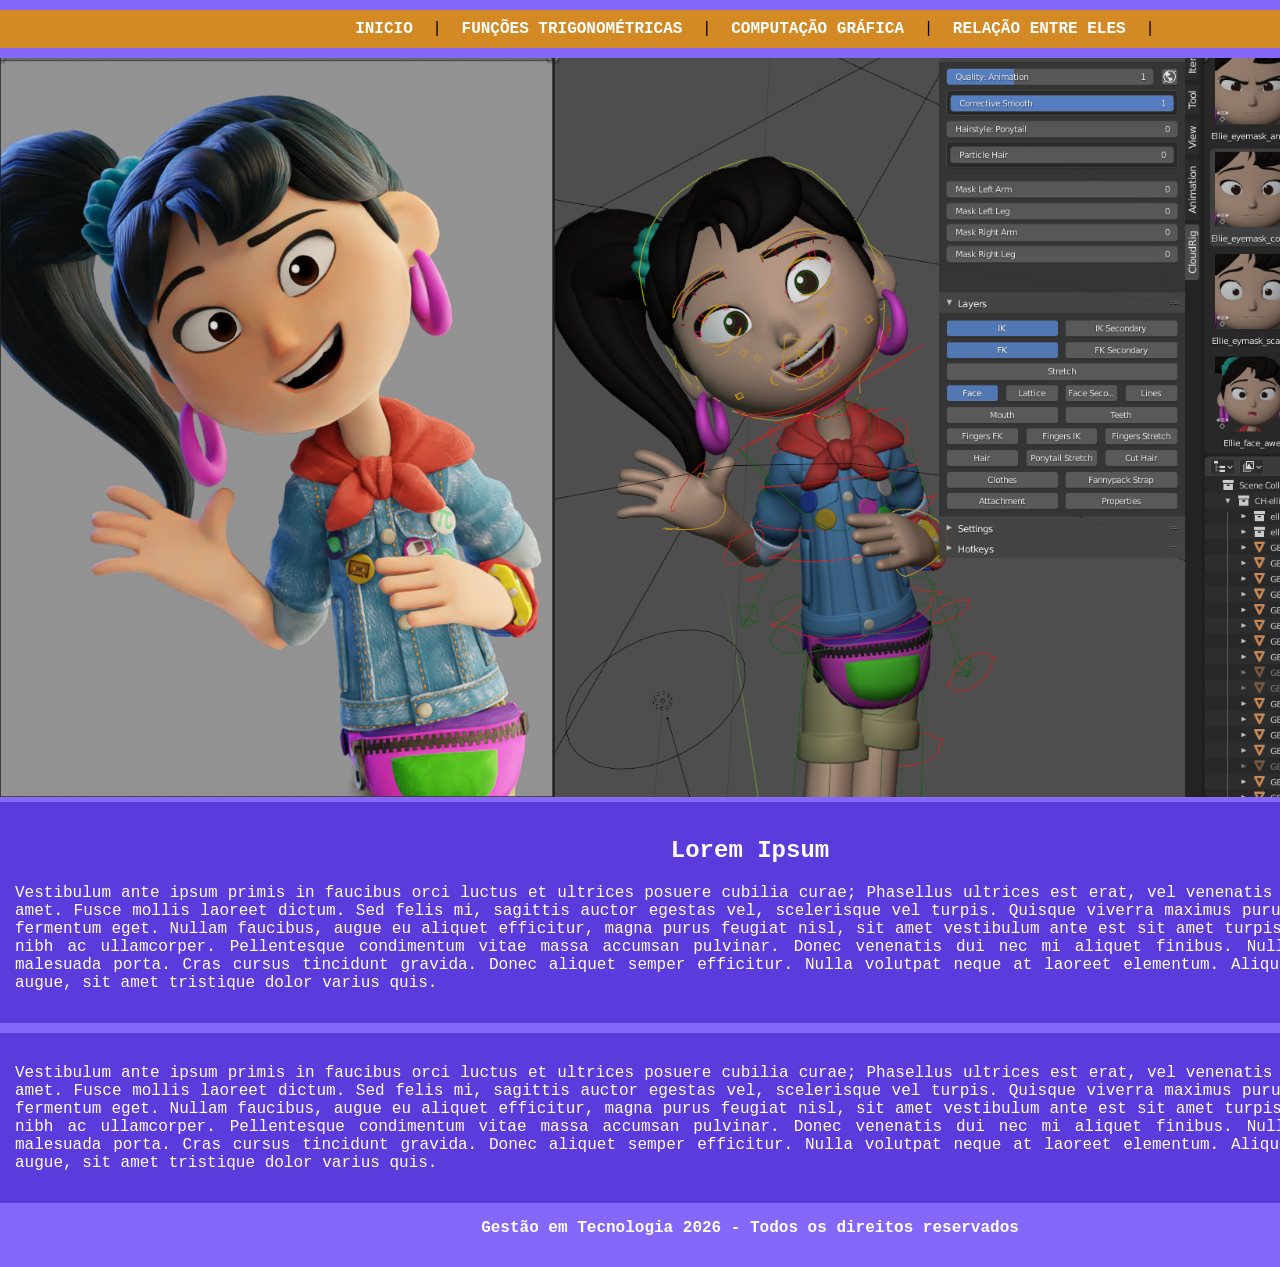
==== projeto matematica/computacaografica.html @ 8c7913ad "add: criação do modelo base do site" ====
<!DOCTYPE html>
<html>
	<head>
		<title>Gestão em Tecnologia</title>
		<meta charset="utf-8">

		<link rel="stylesheet" type="text/css" href="estilo.css">
		
	</head>
	<body>

		<div class="principal">
			<div class="menu">
				<a href="index.html"> INICIO</a> |
				<a href="funcoestrigonometricas.html"> FUNÇÕES TRIGONOMÉTRICAS </a> |
				<a href="computacaografica.html"> COMPUTAÇÃO GRÁFICA </a> |
				<a href="#"> RELAÇÃO ENTRE ELES </a> |
			</div>
			
			<img src="imagens/bannercomputacao.png" width="1500">
			
			<div class="conteudo">
				<h2>Lorem Ipsum</h2>
				<p>
					Vestibulum ante ipsum primis in faucibus orci luctus et ultrices posuere cubilia curae; Phasellus ultrices est erat, vel venenatis nibh sollicitudin sit amet. Fusce mollis laoreet dictum. Sed felis mi, sagittis auctor egestas vel, scelerisque vel turpis. Quisque viverra maximus purus, sed faucibus lorem fermentum eget. Nullam faucibus, augue eu aliquet efficitur, magna purus feugiat nisl, sit amet vestibulum ante est sit amet turpis. Nullam hendrerit in nibh ac ullamcorper. Pellentesque condimentum vitae massa accumsan pulvinar. Donec venenatis dui nec mi aliquet finibus. Nullam at enim sed arcu malesuada porta. Cras cursus tincidunt gravida. Donec aliquet semper efficitur. Nulla volutpat neque at laoreet elementum. Aliquam elementum pulvinar augue, sit amet tristique dolor varius quis.
				</p>
			</div>
			
			<div class="conteudo">
				<p>
					Vestibulum ante ipsum primis in faucibus orci luctus et ultrices posuere cubilia curae; Phasellus ultrices est erat, vel venenatis nibh sollicitudin sit amet. Fusce mollis laoreet dictum. Sed felis mi, sagittis auctor egestas vel, scelerisque vel turpis. Quisque viverra maximus purus, sed faucibus lorem fermentum eget. Nullam faucibus, augue eu aliquet efficitur, magna purus feugiat nisl, sit amet vestibulum ante est sit amet turpis. Nullam hendrerit in nibh ac ullamcorper. Pellentesque condimentum vitae massa accumsan pulvinar. Donec venenatis dui nec mi aliquet finibus. Nullam at enim sed arcu malesuada porta. Cras cursus tincidunt gravida. Donec aliquet semper efficitur. Nulla volutpat neque at laoreet elementum. Aliquam elementum pulvinar augue, sit amet tristique dolor varius quis.
				</p>
				
			</div>
			<div class="rodape">
				<p>Gestão em Tecnologia 2026 - Todos os direitos reservados</p>
			</div>
			
		</div>

	</body>

</html>
---- projeto matematica/estilo.css ----
body{
	background-color:#8568f9;
	font-size:16px;
	font-family:Monospace;
	margin: 10px auto;
	max-width:max-content;
}

.principal{
	width: 1500px;
}

.menu{
	background-color:#d38a25;
	text-align:center;
	padding:10px;
	margin-bottom:10px;
}

a{
	padding:10px;
	color:white;
	text-decoration:None;
	font-weight:bold;
}

.conteudo{
	color:white;
	background-color:#5b3bdc;
	text-align:justify;
	padding:15px;
	margin-bottom:10px;

	overflow: auto;
}

.midia-conteudo-direita{
	float: right;
	margin-left: 20px;
	margin-bottom: 15px;
}

.midia-conteudo-esquerda{
	float: left;
	margin-right: 20px;
	margin-bottom: 15px;
}

h2{
	text-align:center;
}

.rodape{
	text-align:center;
	color:white;
	font-weight:bold;
}
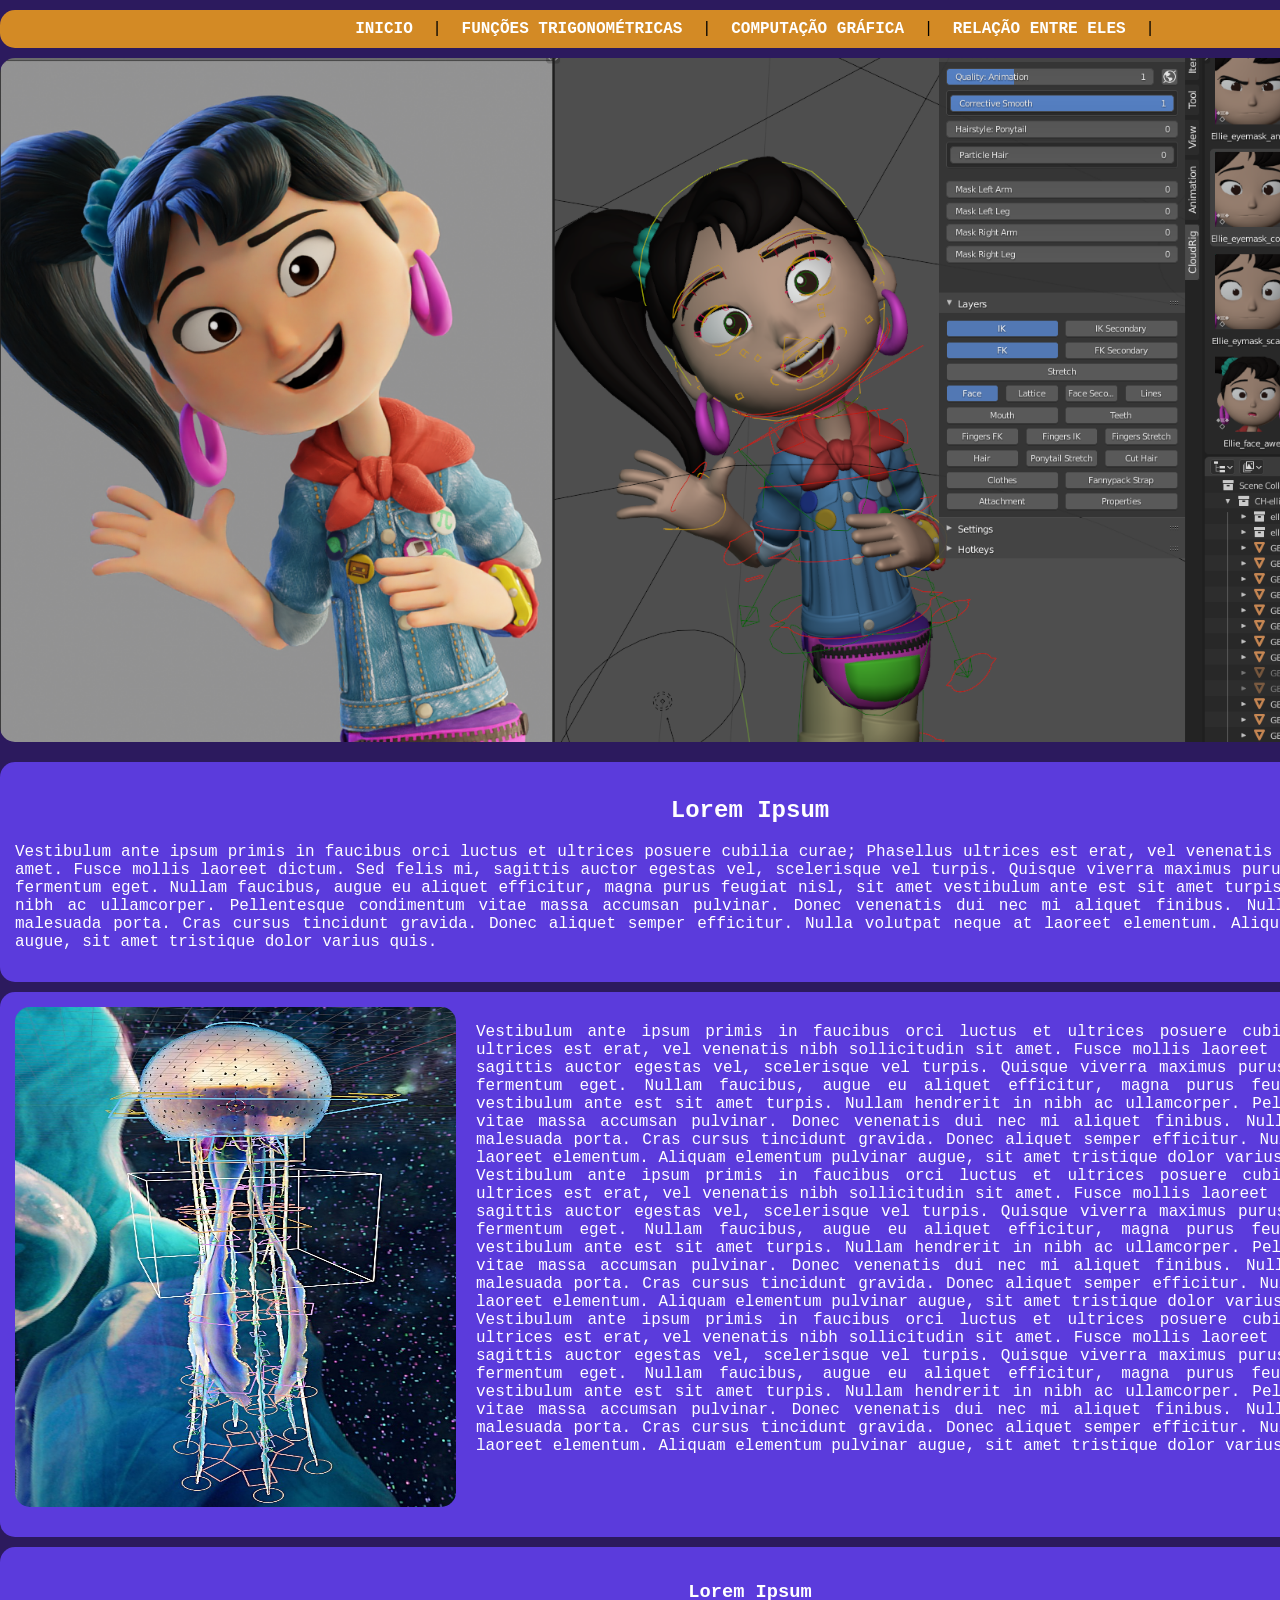
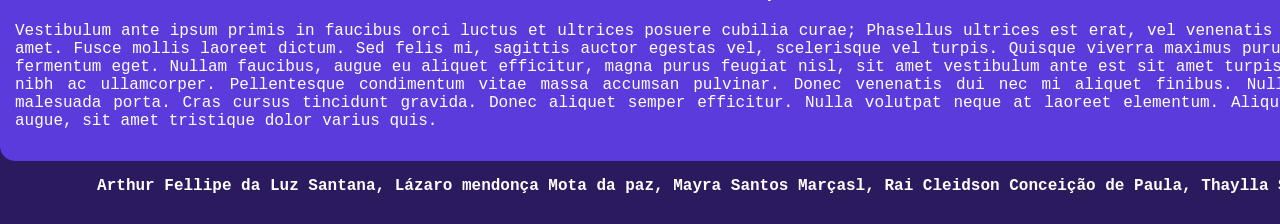
==== commit 90878ae8: "arredondamento das bordas do site, e modificação no computacaografica.html" ====
--- a/projeto matematica/computacaografica.html
+++ b/projeto matematica/computacaografica.html
@@ -10,30 +10,53 @@
 	<body>
 
 		<div class="principal">
+
 			<div class="menu">
+
 				<a href="index.html"> INICIO</a> |
 				<a href="funcoestrigonometricas.html"> FUNÇÕES TRIGONOMÉTRICAS </a> |
 				<a href="computacaografica.html"> COMPUTAÇÃO GRÁFICA </a> |
 				<a href="#"> RELAÇÃO ENTRE ELES </a> |
+
 			</div>
 			
-			<img src="imagens/bannercomputacao.png" width="1500">
+			<img class="midia-conteudo-centro" src="imagens/bannercomputacao.png" width="1500">
 			
 			<div class="conteudo">
+
 				<h2>Lorem Ipsum</h2>
 				<p>
 					Vestibulum ante ipsum primis in faucibus orci luctus et ultrices posuere cubilia curae; Phasellus ultrices est erat, vel venenatis nibh sollicitudin sit amet. Fusce mollis laoreet dictum. Sed felis mi, sagittis auctor egestas vel, scelerisque vel turpis. Quisque viverra maximus purus, sed faucibus lorem fermentum eget. Nullam faucibus, augue eu aliquet efficitur, magna purus feugiat nisl, sit amet vestibulum ante est sit amet turpis. Nullam hendrerit in nibh ac ullamcorper. Pellentesque condimentum vitae massa accumsan pulvinar. Donec venenatis dui nec mi aliquet finibus. Nullam at enim sed arcu malesuada porta. Cras cursus tincidunt gravida. Donec aliquet semper efficitur. Nulla volutpat neque at laoreet elementum. Aliquam elementum pulvinar augue, sit amet tristique dolor varius quis.
 				</p>
+
 			</div>
 			
 			<div class="conteudo">
+
+				<img class="midia-conteudo-esquerda" src="imagens/imagemcomputacao1.jpg" width="30%" height="500">
+
 				<p>
+					Vestibulum ante ipsum primis in faucibus orci luctus et ultrices posuere cubilia curae; Phasellus ultrices est erat, vel venenatis nibh sollicitudin sit amet. Fusce mollis laoreet dictum. Sed felis mi, sagittis auctor egestas vel, scelerisque vel turpis. Quisque viverra maximus purus, sed faucibus lorem fermentum eget. Nullam faucibus, augue eu aliquet efficitur, magna purus feugiat nisl, sit amet vestibulum ante est sit amet turpis. Nullam hendrerit in nibh ac ullamcorper. Pellentesque condimentum vitae massa accumsan pulvinar. Donec venenatis dui nec mi aliquet finibus. Nullam at enim sed arcu malesuada porta. Cras cursus tincidunt gravida. Donec aliquet semper efficitur. Nulla volutpat neque at laoreet elementum. Aliquam elementum pulvinar augue, sit amet tristique dolor varius quis.
+					<br>
+					Vestibulum ante ipsum primis in faucibus orci luctus et ultrices posuere cubilia curae; Phasellus ultrices est erat, vel venenatis nibh sollicitudin sit amet. Fusce mollis laoreet dictum. Sed felis mi, sagittis auctor egestas vel, scelerisque vel turpis. Quisque viverra maximus purus, sed faucibus lorem fermentum eget. Nullam faucibus, augue eu aliquet efficitur, magna purus feugiat nisl, sit amet vestibulum ante est sit amet turpis. Nullam hendrerit in nibh ac ullamcorper. Pellentesque condimentum vitae massa accumsan pulvinar. Donec venenatis dui nec mi aliquet finibus. Nullam at enim sed arcu malesuada porta. Cras cursus tincidunt gravida. Donec aliquet semper efficitur. Nulla volutpat neque at laoreet elementum. Aliquam elementum pulvinar augue, sit amet tristique dolor varius quis.
+					<br>
 					Vestibulum ante ipsum primis in faucibus orci luctus et ultrices posuere cubilia curae; Phasellus ultrices est erat, vel venenatis nibh sollicitudin sit amet. Fusce mollis laoreet dictum. Sed felis mi, sagittis auctor egestas vel, scelerisque vel turpis. Quisque viverra maximus purus, sed faucibus lorem fermentum eget. Nullam faucibus, augue eu aliquet efficitur, magna purus feugiat nisl, sit amet vestibulum ante est sit amet turpis. Nullam hendrerit in nibh ac ullamcorper. Pellentesque condimentum vitae massa accumsan pulvinar. Donec venenatis dui nec mi aliquet finibus. Nullam at enim sed arcu malesuada porta. Cras cursus tincidunt gravida. Donec aliquet semper efficitur. Nulla volutpat neque at laoreet elementum. Aliquam elementum pulvinar augue, sit amet tristique dolor varius quis.
 				</p>
 				
 			</div>
+			
+			<div class="conteudo">
+
+				<h3>Lorem Ipsum</h3>
+				<p>
+					Vestibulum ante ipsum primis in faucibus orci luctus et ultrices posuere cubilia curae; Phasellus ultrices est erat, vel venenatis nibh sollicitudin sit amet. Fusce mollis laoreet dictum. Sed felis mi, sagittis auctor egestas vel, scelerisque vel turpis. Quisque viverra maximus purus, sed faucibus lorem fermentum eget. Nullam faucibus, augue eu aliquet efficitur, magna purus feugiat nisl, sit amet vestibulum ante est sit amet turpis. Nullam hendrerit in nibh ac ullamcorper. Pellentesque condimentum vitae massa accumsan pulvinar. Donec venenatis dui nec mi aliquet finibus. Nullam at enim sed arcu malesuada porta. Cras cursus tincidunt gravida. Donec aliquet semper efficitur. Nulla volutpat neque at laoreet elementum. Aliquam elementum pulvinar augue, sit amet tristique dolor varius quis.
+				</p>
+
+			</div>
+			
+
 			<div class="rodape">
-				<p>Gestão em Tecnologia 2026 - Todos os direitos reservados</p>
+				<p>Arthur Fellipe da Luz Santana, Lázaro mendonça Mota da paz, Mayra Santos Marçasl, Rai Cleidson Conceição de Paula, Thaylla Santos Argôlo</p>
 			</div>
 			
 		</div>
--- a/projeto matematica/estilo.css
+++ b/projeto matematica/estilo.css
@@ -1,5 +1,5 @@
 body{
-	background-color:#8568f9;
+	background-color:#2c1a5e;
 	font-size:16px;
 	font-family:Monospace;
 	margin: 10px auto;
@@ -15,6 +15,7 @@
 	text-align:center;
 	padding:10px;
 	margin-bottom:10px;
+	border-radius: 15px;
 }
 
 a{
@@ -30,7 +31,7 @@
 	text-align:justify;
 	padding:15px;
 	margin-bottom:10px;
-
+	border-radius: 15px;
 	overflow: auto;
 }
 
@@ -38,15 +39,24 @@
 	float: right;
 	margin-left: 20px;
 	margin-bottom: 15px;
+	border-radius: 15px;
 }
 
 .midia-conteudo-esquerda{
 	float: left;
 	margin-right: 20px;
 	margin-bottom: 15px;
+	border-radius: 15px;
 }
 
-h2{
+.midia-conteudo-centro{
+	float: center;
+	margin-right: 20px;
+	margin-bottom: 15px;
+	border-radius: 15px;
+}
+
+h2, h3{
 	text-align:center;
 }
 
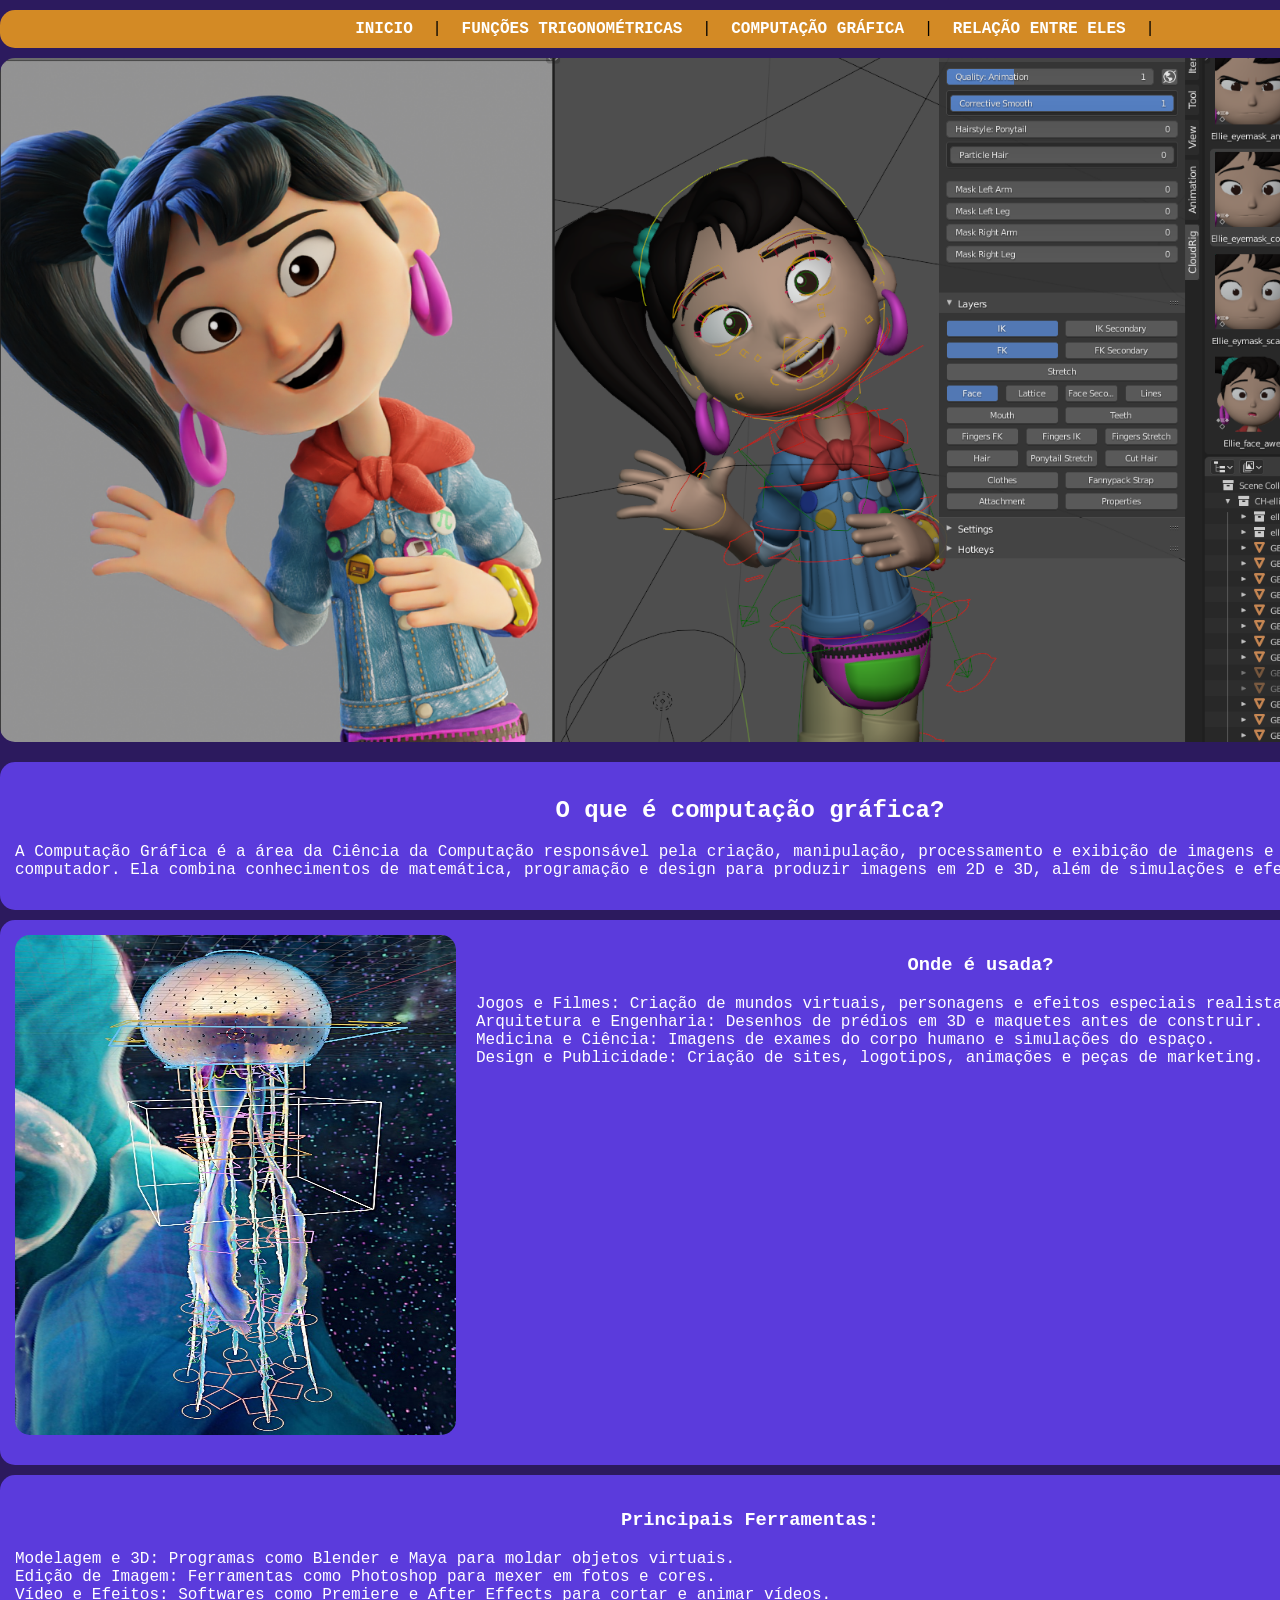
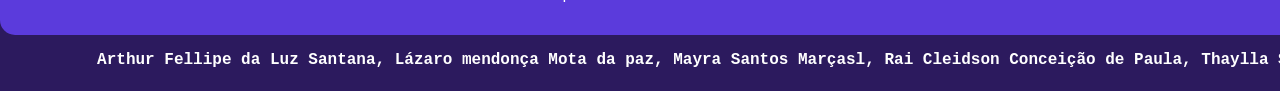
==== commit 4cd7497a: "Update computacaografica.html" ====
--- a/projeto matematica/computacaografica.html
+++ b/projeto matematica/computacaografica.html
@@ -24,9 +24,11 @@
 			
 			<div class="conteudo">
 
-				<h2>Lorem Ipsum</h2>
+				<h2>O que é computação gráfica?</h2>
+				
 				<p>
-					Vestibulum ante ipsum primis in faucibus orci luctus et ultrices posuere cubilia curae; Phasellus ultrices est erat, vel venenatis nibh sollicitudin sit amet. Fusce mollis laoreet dictum. Sed felis mi, sagittis auctor egestas vel, scelerisque vel turpis. Quisque viverra maximus purus, sed faucibus lorem fermentum eget. Nullam faucibus, augue eu aliquet efficitur, magna purus feugiat nisl, sit amet vestibulum ante est sit amet turpis. Nullam hendrerit in nibh ac ullamcorper. Pellentesque condimentum vitae massa accumsan pulvinar. Donec venenatis dui nec mi aliquet finibus. Nullam at enim sed arcu malesuada porta. Cras cursus tincidunt gravida. Donec aliquet semper efficitur. Nulla volutpat neque at laoreet elementum. Aliquam elementum pulvinar augue, sit amet tristique dolor varius quis.
+					A Computação Gráfica é a área da Ciência da Computação responsável pela criação, manipulação, processamento e exibição de imagens e animações por meio do computador.
+					Ela combina conhecimentos de matemática, programação e design para produzir imagens em 2D e 3D, além de simulações e efeitos visuais.
 				</p>
 
 			</div>
@@ -35,21 +37,29 @@
 
 				<img class="midia-conteudo-esquerda" src="imagens/imagemcomputacao1.jpg" width="30%" height="500">
 
+				<h3>Onde é usada?</h3>
+
 				<p>
-					Vestibulum ante ipsum primis in faucibus orci luctus et ultrices posuere cubilia curae; Phasellus ultrices est erat, vel venenatis nibh sollicitudin sit amet. Fusce mollis laoreet dictum. Sed felis mi, sagittis auctor egestas vel, scelerisque vel turpis. Quisque viverra maximus purus, sed faucibus lorem fermentum eget. Nullam faucibus, augue eu aliquet efficitur, magna purus feugiat nisl, sit amet vestibulum ante est sit amet turpis. Nullam hendrerit in nibh ac ullamcorper. Pellentesque condimentum vitae massa accumsan pulvinar. Donec venenatis dui nec mi aliquet finibus. Nullam at enim sed arcu malesuada porta. Cras cursus tincidunt gravida. Donec aliquet semper efficitur. Nulla volutpat neque at laoreet elementum. Aliquam elementum pulvinar augue, sit amet tristique dolor varius quis.
+					Jogos e Filmes: Criação de mundos virtuais, personagens e efeitos especiais realistas.
 					<br>
-					Vestibulum ante ipsum primis in faucibus orci luctus et ultrices posuere cubilia curae; Phasellus ultrices est erat, vel venenatis nibh sollicitudin sit amet. Fusce mollis laoreet dictum. Sed felis mi, sagittis auctor egestas vel, scelerisque vel turpis. Quisque viverra maximus purus, sed faucibus lorem fermentum eget. Nullam faucibus, augue eu aliquet efficitur, magna purus feugiat nisl, sit amet vestibulum ante est sit amet turpis. Nullam hendrerit in nibh ac ullamcorper. Pellentesque condimentum vitae massa accumsan pulvinar. Donec venenatis dui nec mi aliquet finibus. Nullam at enim sed arcu malesuada porta. Cras cursus tincidunt gravida. Donec aliquet semper efficitur. Nulla volutpat neque at laoreet elementum. Aliquam elementum pulvinar augue, sit amet tristique dolor varius quis.
+					Arquitetura e Engenharia: Desenhos de prédios em 3D e maquetes antes de construir.
 					<br>
-					Vestibulum ante ipsum primis in faucibus orci luctus et ultrices posuere cubilia curae; Phasellus ultrices est erat, vel venenatis nibh sollicitudin sit amet. Fusce mollis laoreet dictum. Sed felis mi, sagittis auctor egestas vel, scelerisque vel turpis. Quisque viverra maximus purus, sed faucibus lorem fermentum eget. Nullam faucibus, augue eu aliquet efficitur, magna purus feugiat nisl, sit amet vestibulum ante est sit amet turpis. Nullam hendrerit in nibh ac ullamcorper. Pellentesque condimentum vitae massa accumsan pulvinar. Donec venenatis dui nec mi aliquet finibus. Nullam at enim sed arcu malesuada porta. Cras cursus tincidunt gravida. Donec aliquet semper efficitur. Nulla volutpat neque at laoreet elementum. Aliquam elementum pulvinar augue, sit amet tristique dolor varius quis.
+					Medicina e Ciência: Imagens de exames do corpo humano e simulações do espaço.
+					<br>
+					Design e Publicidade: Criação de sites, logotipos, animações e peças de marketing.
 				</p>
 				
 			</div>
 			
 			<div class="conteudo">
 
-				<h3>Lorem Ipsum</h3>
+				<h3>Principais Ferramentas:</h3>
 				<p>
-					Vestibulum ante ipsum primis in faucibus orci luctus et ultrices posuere cubilia curae; Phasellus ultrices est erat, vel venenatis nibh sollicitudin sit amet. Fusce mollis laoreet dictum. Sed felis mi, sagittis auctor egestas vel, scelerisque vel turpis. Quisque viverra maximus purus, sed faucibus lorem fermentum eget. Nullam faucibus, augue eu aliquet efficitur, magna purus feugiat nisl, sit amet vestibulum ante est sit amet turpis. Nullam hendrerit in nibh ac ullamcorper. Pellentesque condimentum vitae massa accumsan pulvinar. Donec venenatis dui nec mi aliquet finibus. Nullam at enim sed arcu malesuada porta. Cras cursus tincidunt gravida. Donec aliquet semper efficitur. Nulla volutpat neque at laoreet elementum. Aliquam elementum pulvinar augue, sit amet tristique dolor varius quis.
+					Modelagem e 3D: Programas como Blender e Maya para moldar objetos virtuais.
+					<br>
+					Edição de Imagem: Ferramentas como Photoshop para mexer em fotos e cores.
+					<br>
+					Vídeo e Efeitos: Softwares como Premiere e After Effects para cortar e animar vídeos.
 				</p>
 
 			</div>
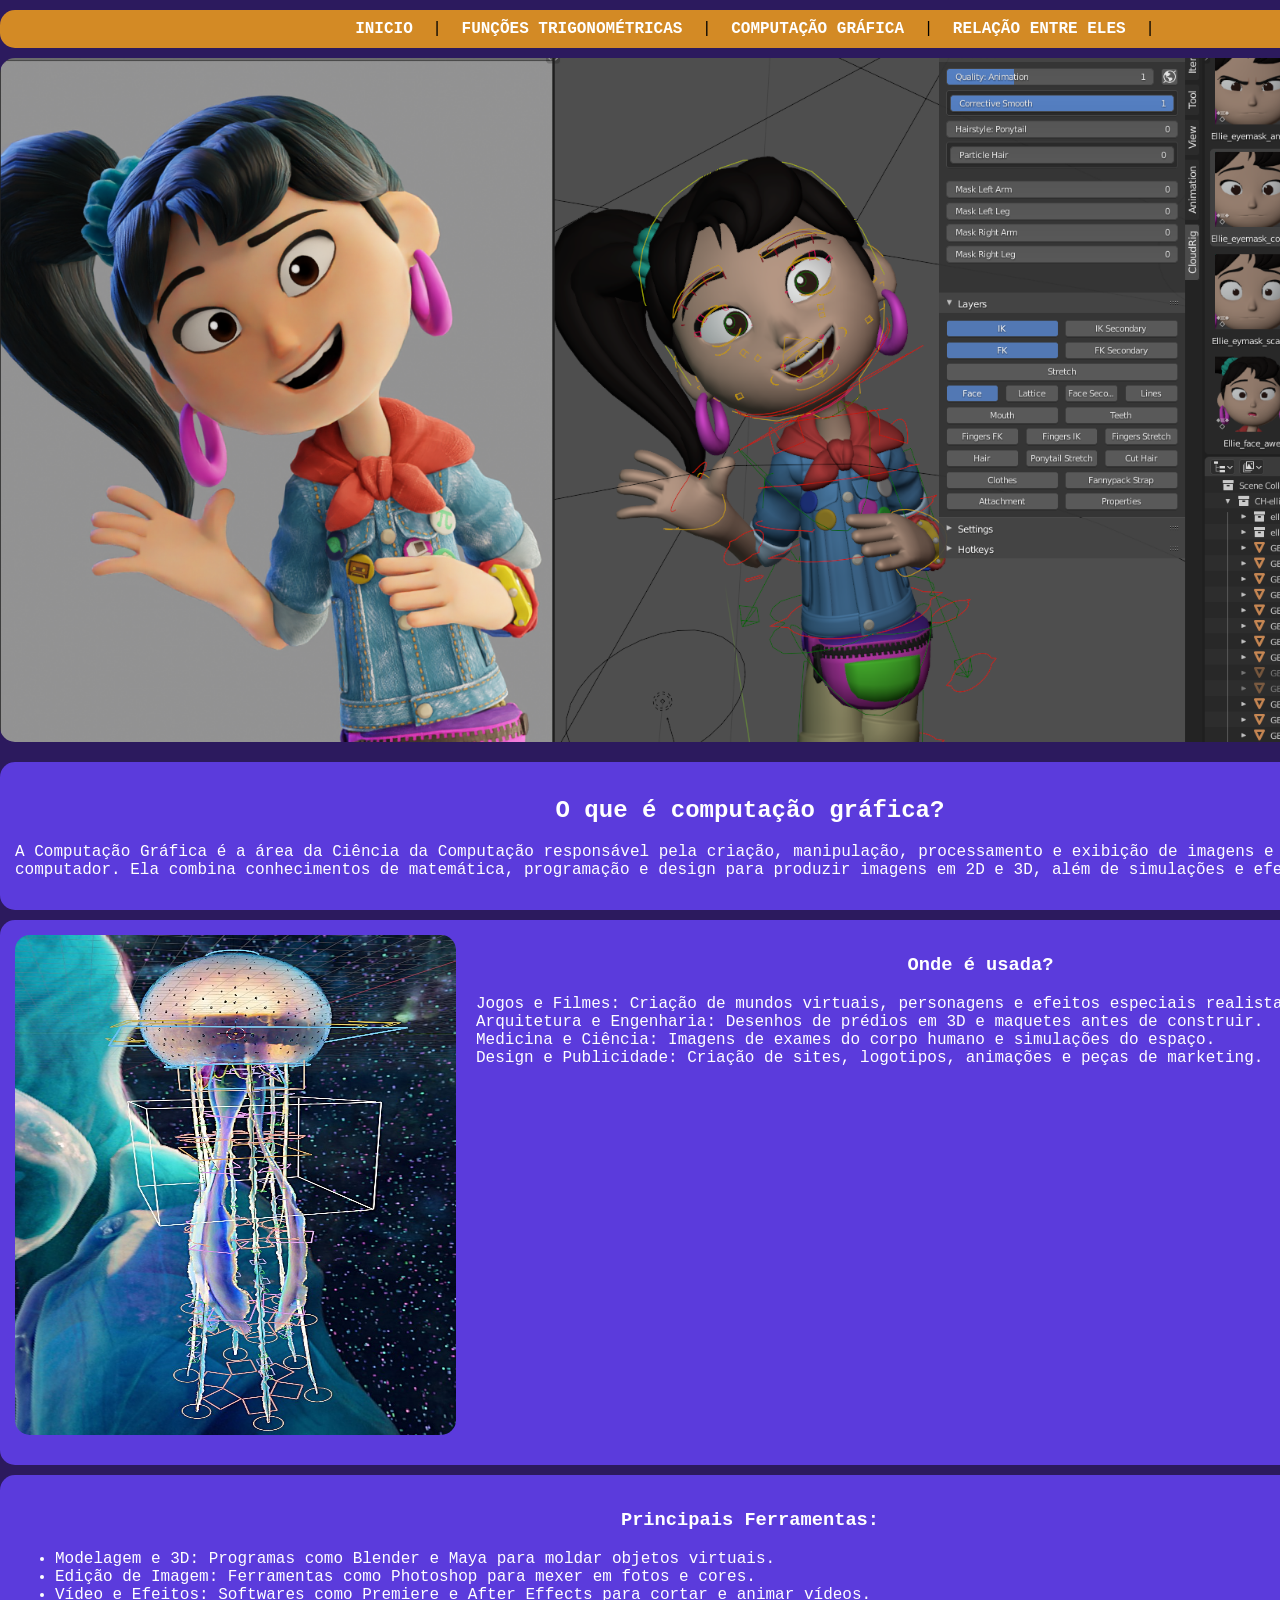
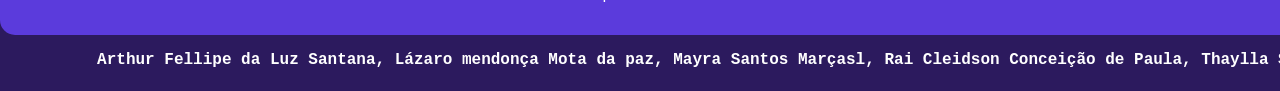
==== commit c0a4b1f2: "Update computacaografica.html" ====
--- a/projeto matematica/computacaografica.html
+++ b/projeto matematica/computacaografica.html
@@ -16,7 +16,7 @@
 				<a href="index.html"> INICIO</a> |
 				<a href="funcoestrigonometricas.html"> FUNÇÕES TRIGONOMÉTRICAS </a> |
 				<a href="computacaografica.html"> COMPUTAÇÃO GRÁFICA </a> |
-				<a href="#"> RELAÇÃO ENTRE ELES </a> |
+				<a href="relacao.html"> RELAÇÃO ENTRE ELES </a> |
 
 			</div>
 			
@@ -55,11 +55,11 @@
 
 				<h3>Principais Ferramentas:</h3>
 				<p>
-					Modelagem e 3D: Programas como Blender e Maya para moldar objetos virtuais.
-					<br>
-					Edição de Imagem: Ferramentas como Photoshop para mexer em fotos e cores.
-					<br>
-					Vídeo e Efeitos: Softwares como Premiere e After Effects para cortar e animar vídeos.
+					<ul>
+						<li>Modelagem e 3D: Programas como Blender e Maya para moldar objetos virtuais.</li>
+						<li>Edição de Imagem: Ferramentas como Photoshop para mexer em fotos e cores.</li>
+						<li>Vídeo e Efeitos: Softwares como Premiere e After Effects para cortar e animar vídeos.</li>
+					</ul>
 				</p>
 
 			</div>
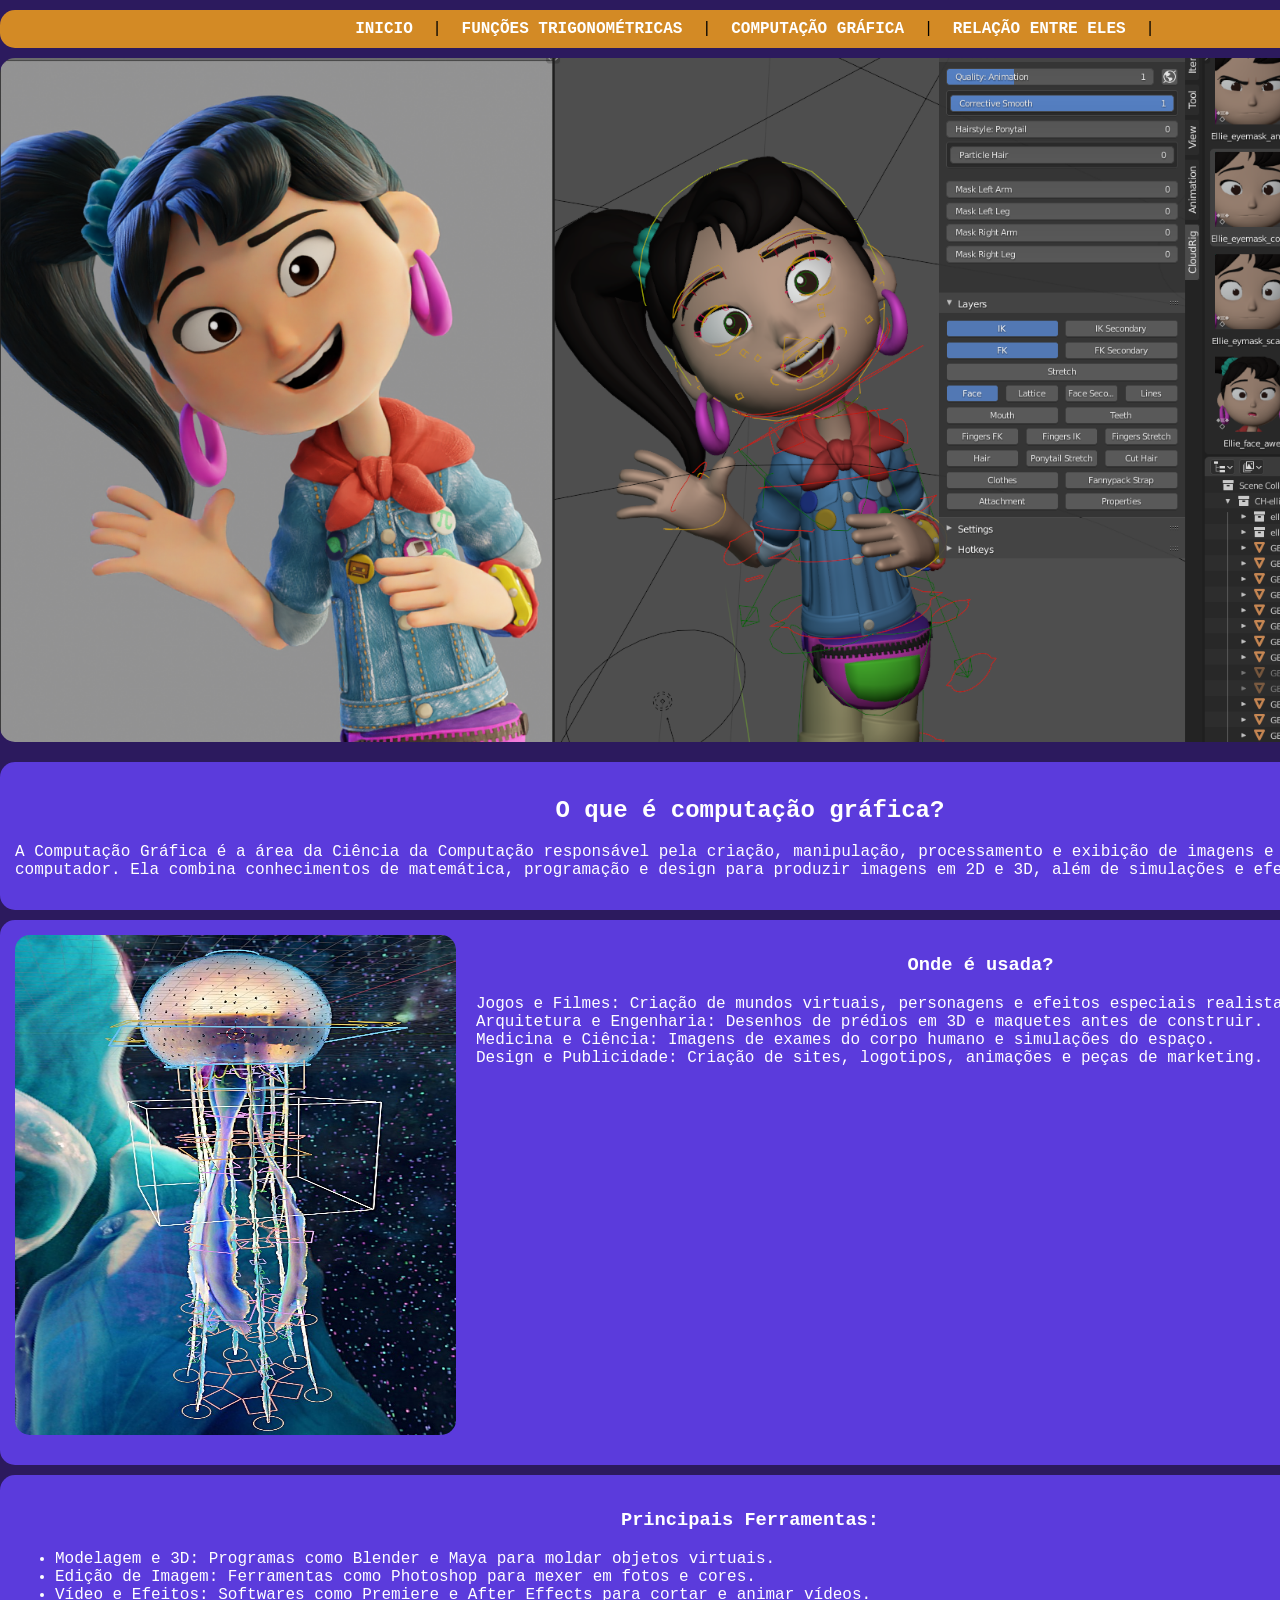
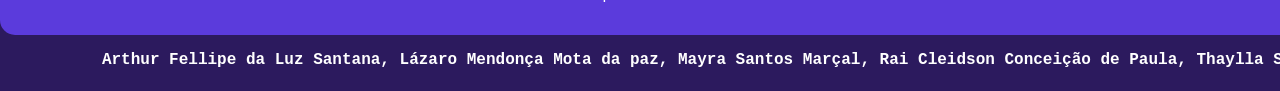
==== commit 3e41140f: "Fix HTML formatting and structure" ====
--- a/projeto matematica/computacaografica.html
+++ b/projeto matematica/computacaografica.html
@@ -66,7 +66,7 @@
 			
 
 			<div class="rodape">
-				<p>Arthur Fellipe da Luz Santana, Lázaro mendonça Mota da paz, Mayra Santos Marçasl, Rai Cleidson Conceição de Paula, Thaylla Santos Argôlo</p>
+				<p>Arthur Fellipe da Luz Santana, Lázaro Mendonça Mota da paz, Mayra Santos Marçal, Rai Cleidson Conceição de Paula, Thaylla Santos Argolo</p>
 			</div>
 			
 		</div>
